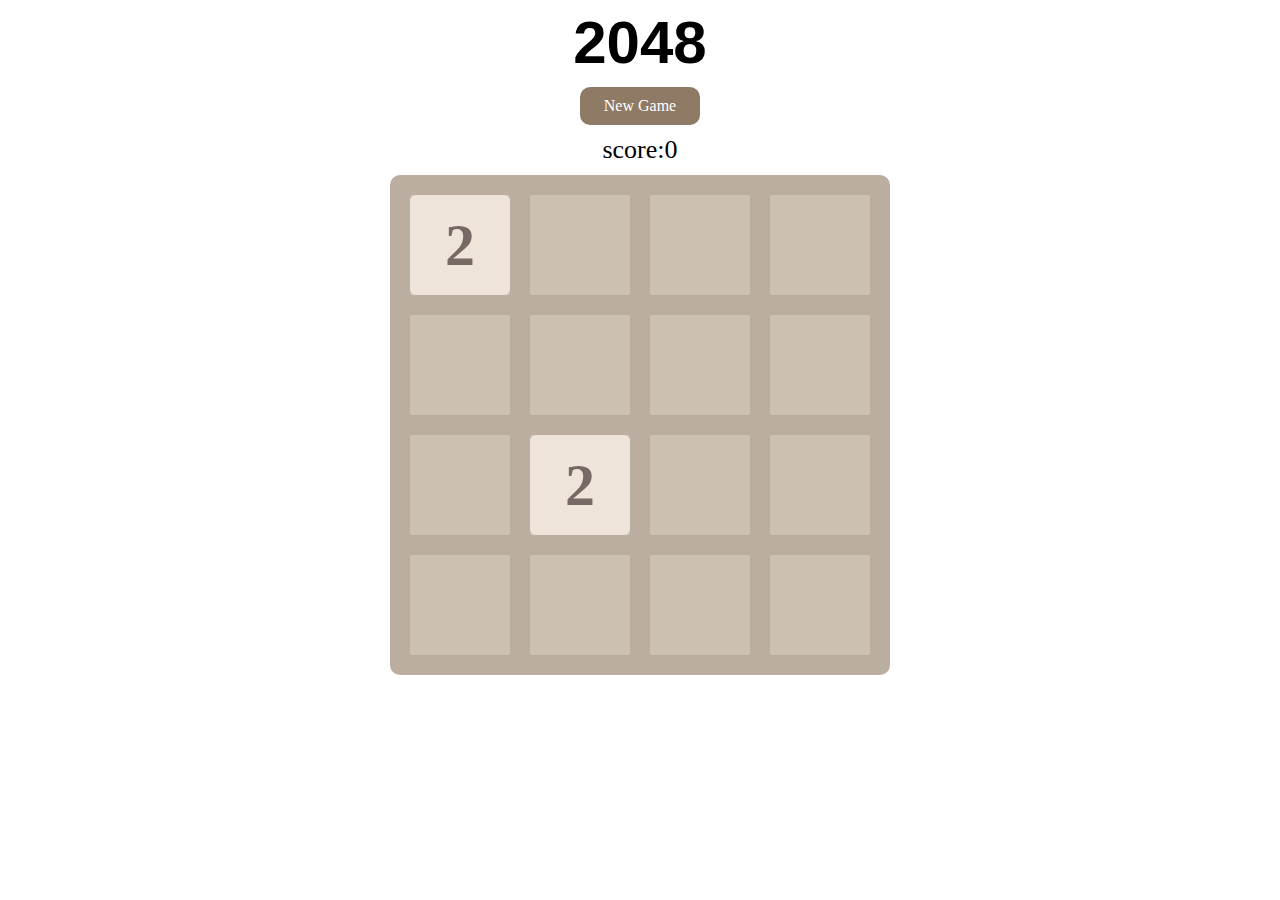
==== 2048.html @ 86178366 "update" ====
<!DOCTYPE html>
<html lang="en">
<head>
	<meta charset="UTF-8">
	<meta name="viewport" content="width=device-width,height=device-height,initial-scale=1.0,minimun-scale=1.0,maximun-scale=1.0,user-scalable=no">
	<title>2048游戏</title>
	<link rel="stylesheet" type="text/css" href="css/2048.css">

	<script type="text/javascript" src="js/jquery-1.9.1.min.js"></script>
	<script type="text/javascript" src="js/support.js"></script>
	<script type="text/javascript" src="js/throwanimotion2048.js"></script>
	<script type="text/javascript" src="js/main.js"></script>
	
</head>
<body>
    <header>
    	<h1>2048</h1>
    	<a href="javascript:newgame();" id="newgamebutton">New Game</a>
    	<p>score:<span id="score">0</span></p>
    </header>
	<div id="grid-container">
	    <div id="grid-cell-0-0" class="grid-cell"></div>
	    <div id="grid-cell-0-1" class="grid-cell"></div>
	    <div id="grid-cell-0-2" class="grid-cell"></div>
	    <div id="grid-cell-0-3" class="grid-cell"></div>

	    <div id="grid-cell-1-0" class="grid-cell"></div>
	    <div id="grid-cell-1-1" class="grid-cell"></div>
	    <div id="grid-cell-1-2" class="grid-cell"></div>
	    <div id="grid-cell-1-3" class="grid-cell"></div>

	    <div id="grid-cell-2-0" class="grid-cell"></div>
	    <div id="grid-cell-2-1" class="grid-cell"></div>
	    <div id="grid-cell-2-2" class="grid-cell"></div>
	    <div id="grid-cell-2-3" class="grid-cell"></div>

	    <div id="grid-cell-3-0" class="grid-cell"></div>
	    <div id="grid-cell-3-1" class="grid-cell"></div>
	    <div id="grid-cell-3-2" class="grid-cell"></div>
	    <div id="grid-cell-3-3" class="grid-cell"></div>
	</div>
</body>
</html
---- css/2048.css ----
header{
	display: block;
	width: 100%;
	text-align: center;
}
header h1{
	margin: 0;
	font-family: Arial;
	font-size: 60px;
	font-weight: bold;
}
header #newgamebutton{
	display: block;
	margin: 10px auto;

	width: 100px;
	padding: 10px;
	background-color: #8f7a66;

	color: white;
	border-radius: 10px;
	text-decoration: none;
}
header #newgamebutton:hover{
	background-color: #9f8b77;
}
header p{
    font-size: 26px;
    margin: 10px auto;
}
#grid-container{
	width: 460px;
	height: 460px;
	padding: 20px;

	margin: 0px auto;
	background-color: #bbada0;

	border-radius: 10px;
	position: relative;
}
.grid-cell{
	width: 100px;
	height: 100px;

	border-radius: 6px;
	background-color: #ccc0b3;

	position: absolute;
}
.number-cell{
	position: absolute;

	border-radius: 6px;

	text-align: center;
	line-height: 100px;
	font-size: 60px;
	font-weight: bold;
}
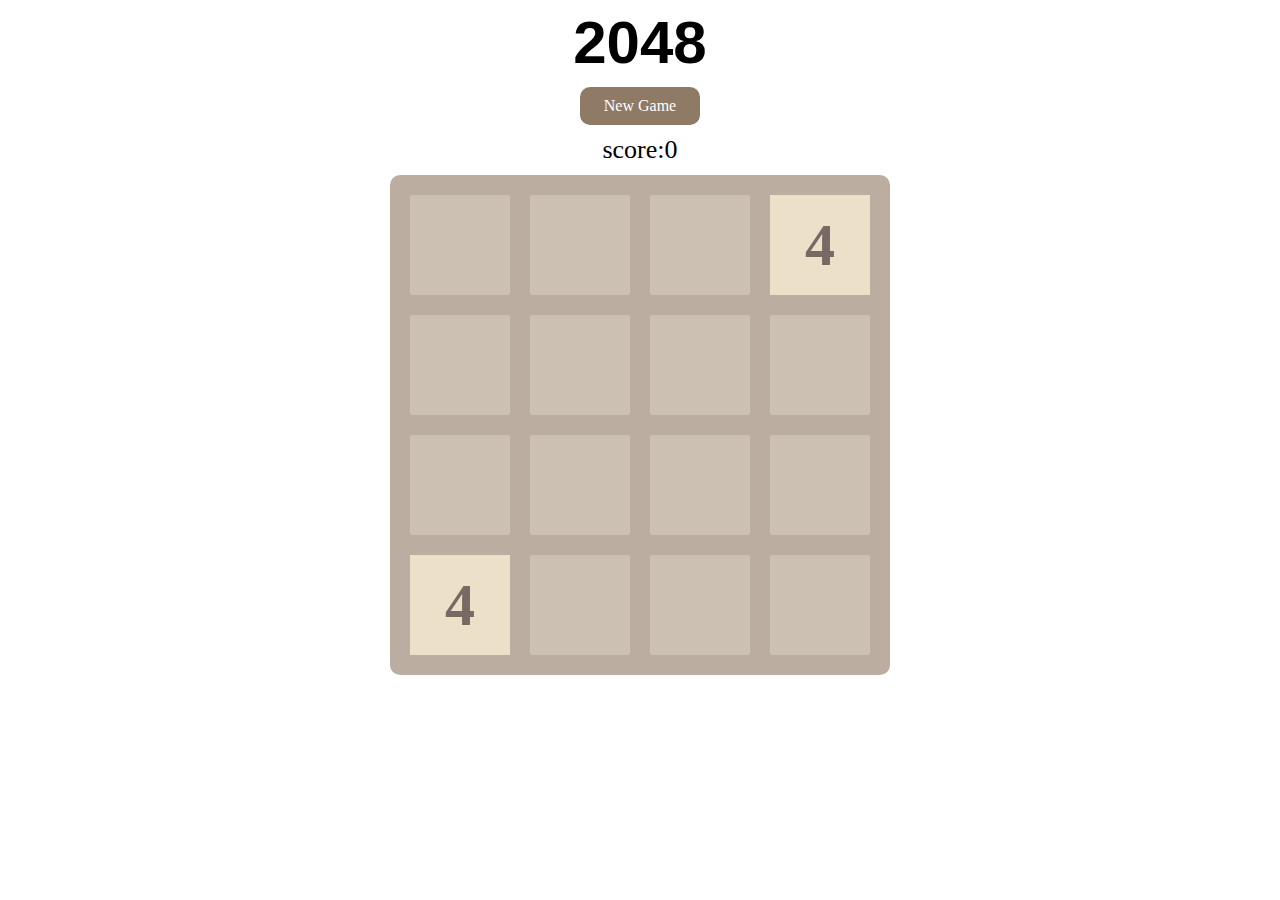
==== commit 374d2d90: "change viewport" ====
--- a/2048.html
+++ b/2048.html
@@ -2,7 +2,7 @@
 <html lang="en">
 <head>
 	<meta charset="UTF-8">
-	<meta name="viewport" content="width=device-width,height=device-height,initial-scale=1.0,minimun-scale=1.0,maximun-scale=1.0,user-scalable=no">
+	<meta name="viewport" content="width=device-width,initial-scale=1.0,minimum-scale=1.0,maximum-scale=1.0,user-scalable=no" />
 	<title>2048游戏</title>
 	<link rel="stylesheet" type="text/css" href="css/2048.css">
 
--- a/css/2048.css
+++ b/css/2048.css
@@ -29,32 +29,17 @@
     margin: 10px auto;
 }
 #grid-container{
-	width: 460px;
-	height: 460px;
-	padding: 20px;
+	position: relative;
 
 	margin: 0px auto;
 	background-color: #bbada0;
-
-	border-radius: 10px;
-	position: relative;
 }
 .grid-cell{
-	width: 100px;
-	height: 100px;
-
-	border-radius: 6px;
+	position: absolute;
 	background-color: #ccc0b3;
-
-	position: absolute;
 }
 .number-cell{
 	position: absolute;
-
-	border-radius: 6px;
-
 	text-align: center;
-	line-height: 100px;
-	font-size: 60px;
 	font-weight: bold;
 }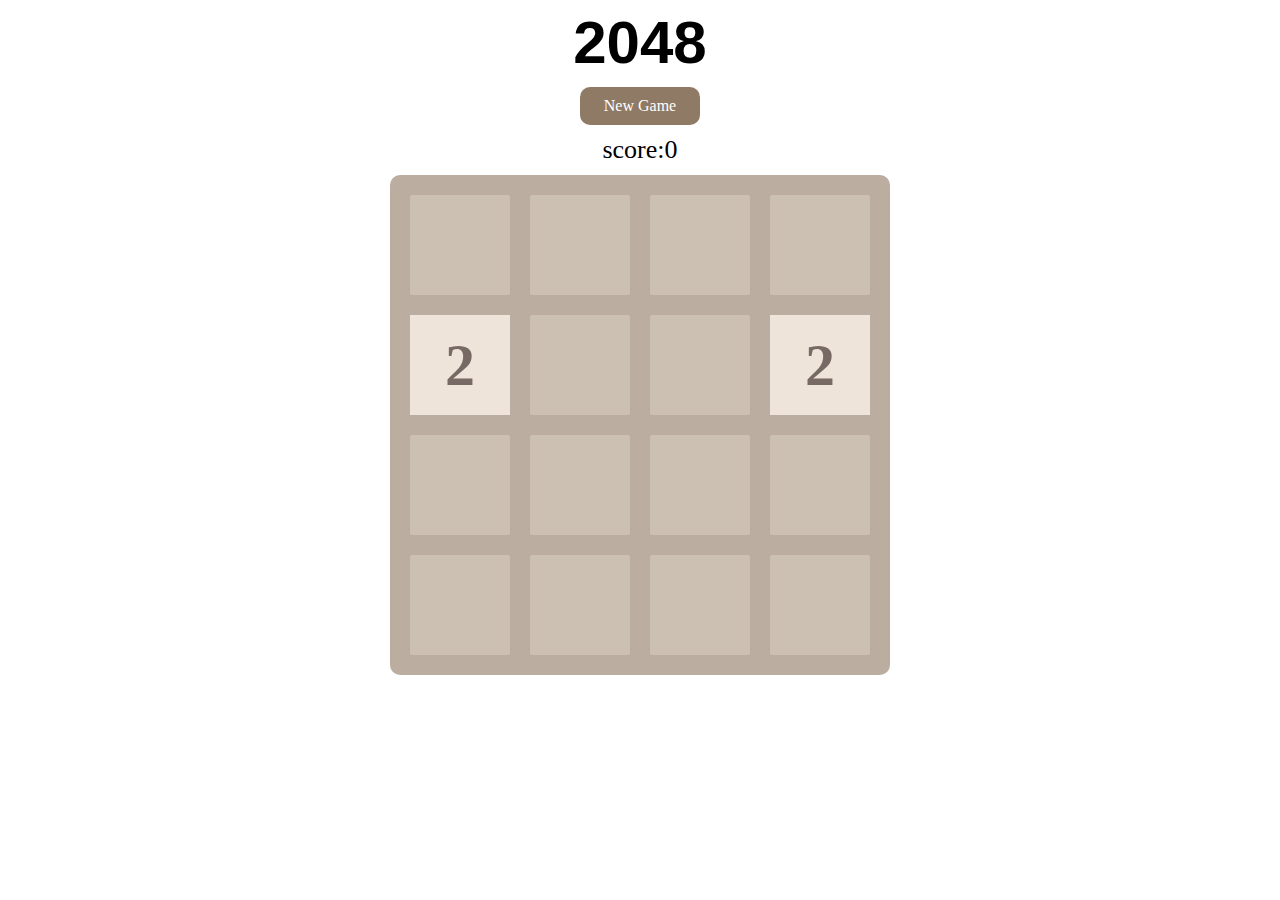
==== commit cba1144d: "viewport" ====
--- a/2048.html
+++ b/2048.html
@@ -2,7 +2,7 @@
 <html lang="en">
 <head>
 	<meta charset="UTF-8">
-	<meta name="viewport" content="width=device-width,initial-scale=1.0,minimum-scale=1.0,maximum-scale=1.0,user-scalable=no" />
+	<meta name="viewport" content="width=device-width,initial-scale=0.5,minimum-scale=0.5,maximum-scale=0.5,user-scalable=no" />
 	<title>2048游戏</title>
 	<link rel="stylesheet" type="text/css" href="css/2048.css">
 
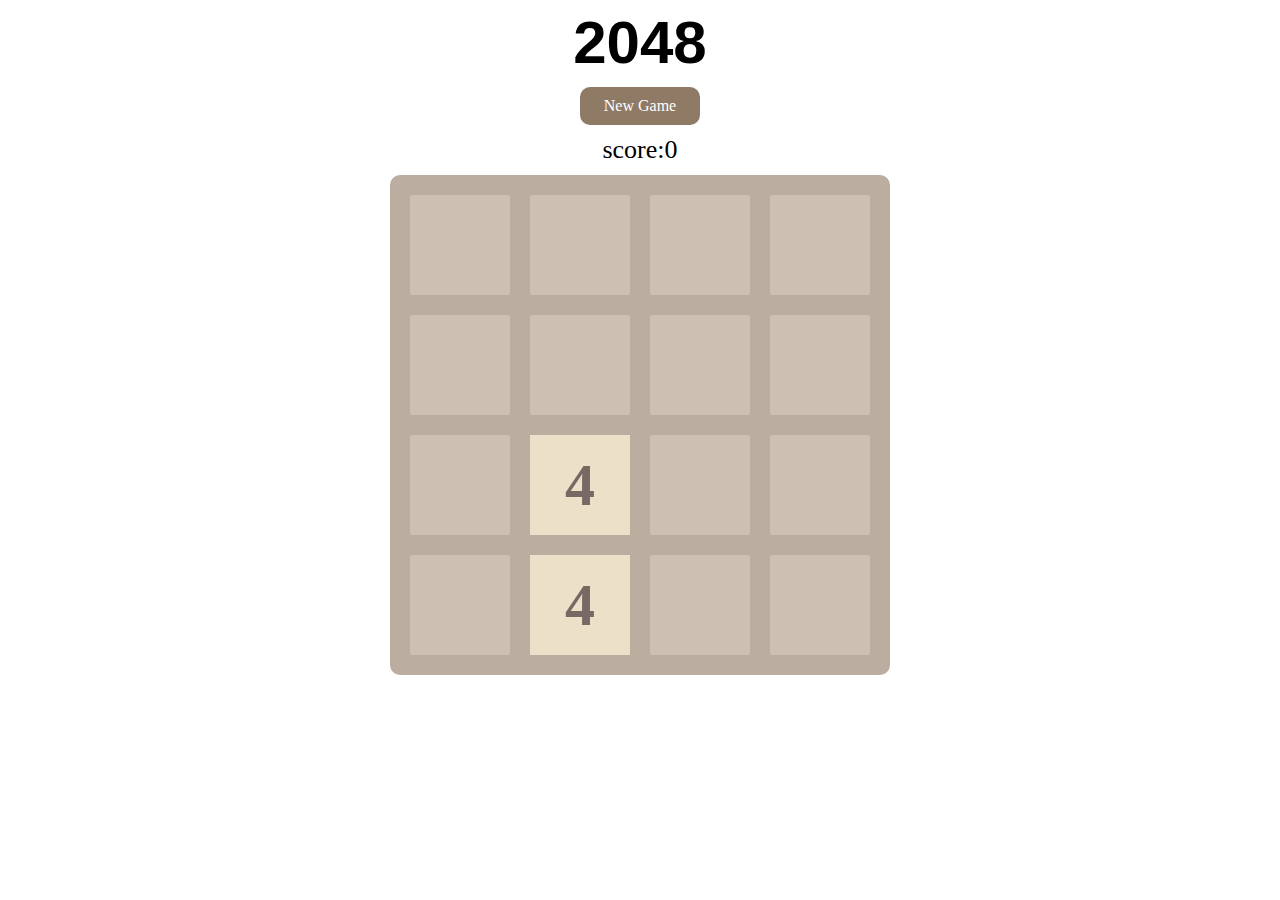
==== commit 3522dca5: "try" ====
--- a/2048.html
+++ b/2048.html
@@ -2,7 +2,7 @@
 <html lang="en">
 <head>
 	<meta charset="UTF-8">
-	<meta name="viewport" content="width=device-width,initial-scale=0.5,minimum-scale=0.5,maximum-scale=0.5,user-scalable=no" />
+	<meta name="viewport" content="initial-scale=1,minimum-scale=1,maximum-scale=1,user-scalable=no" />
 	<title>2048游戏</title>
 	<link rel="stylesheet" type="text/css" href="css/2048.css">
 
